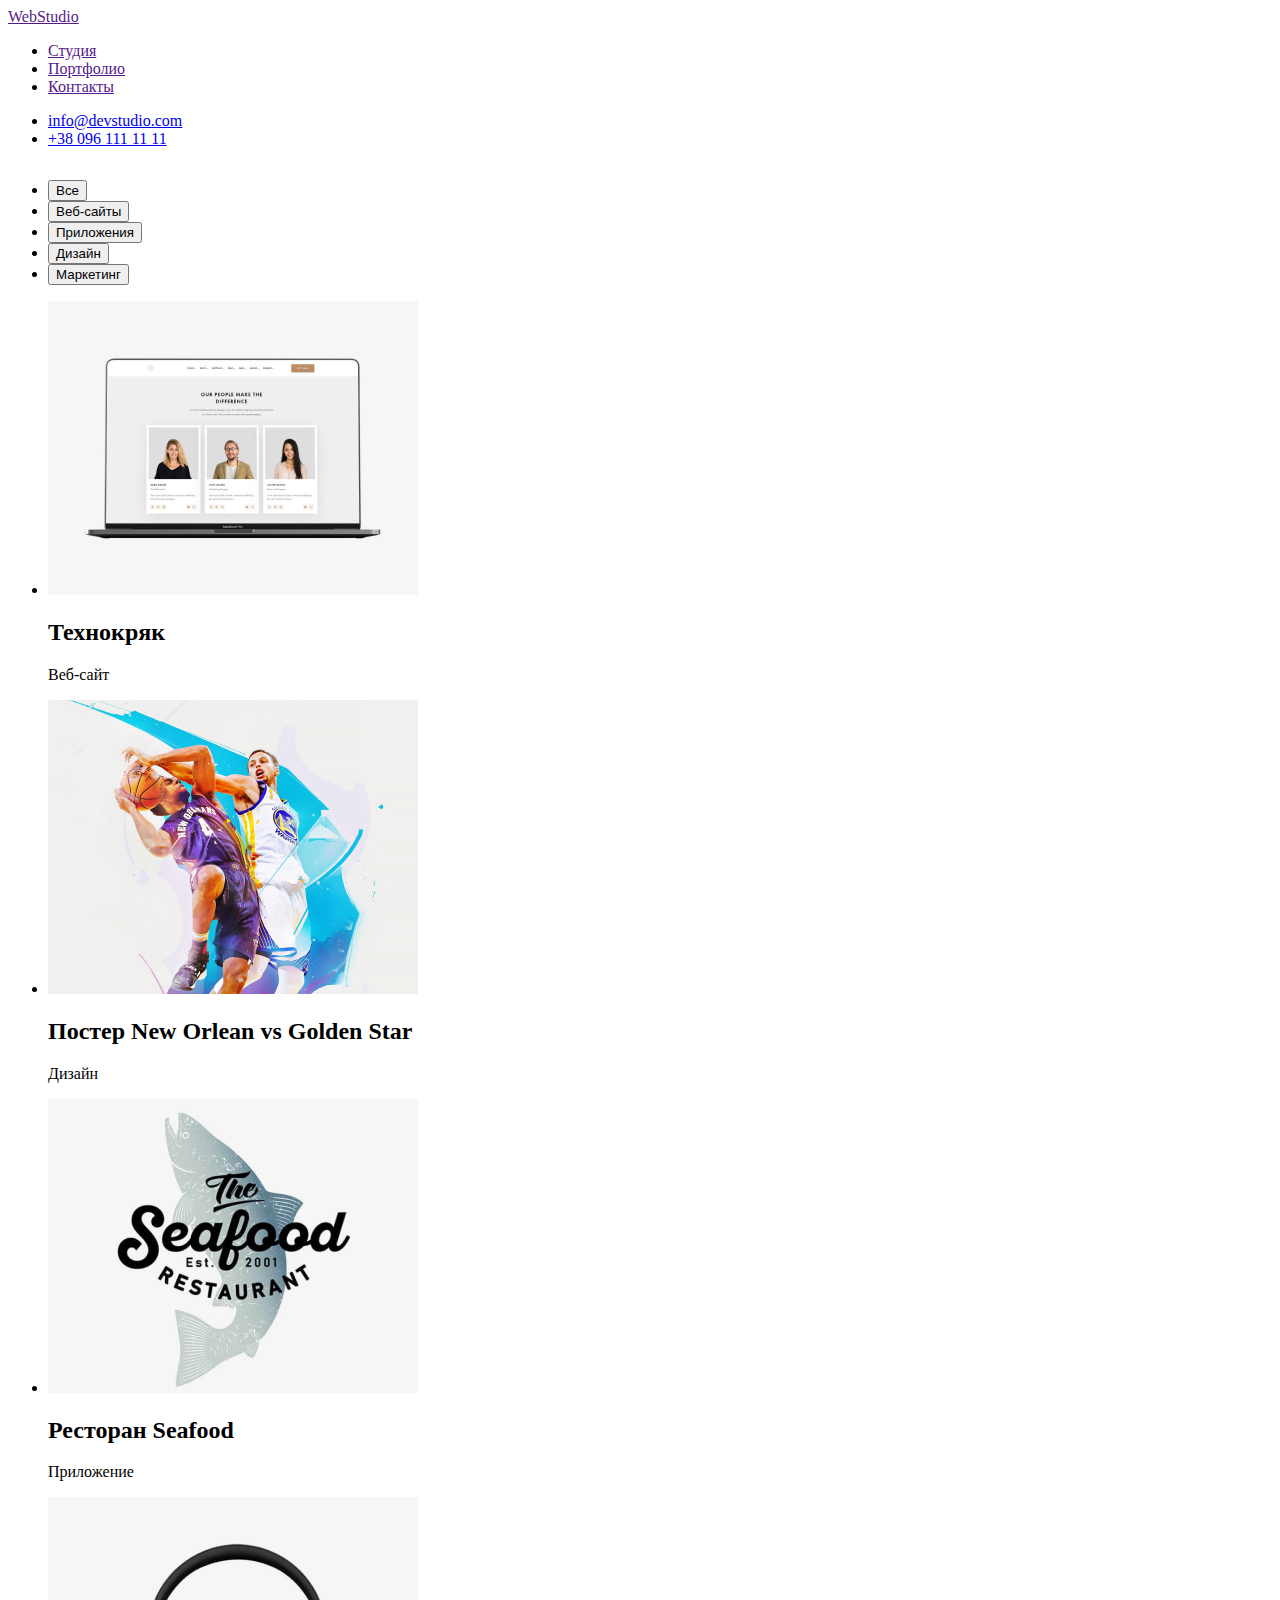
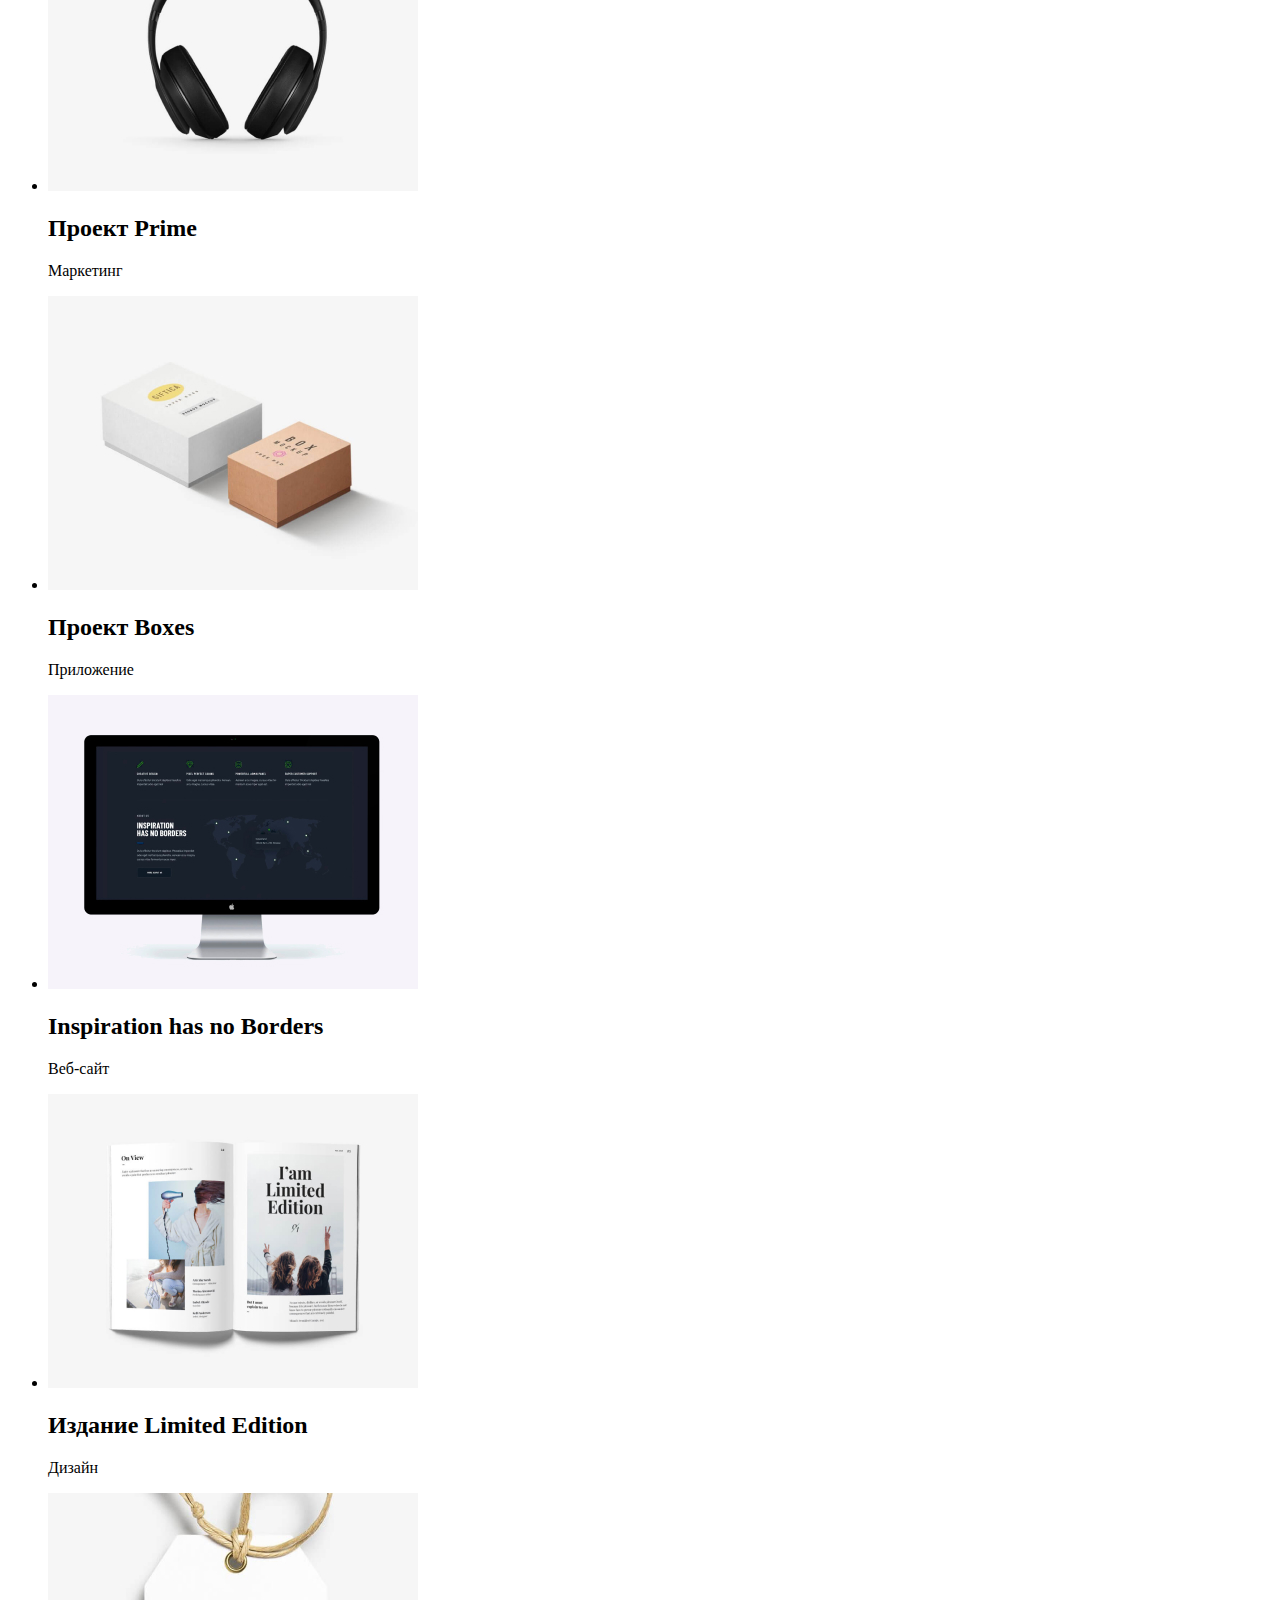
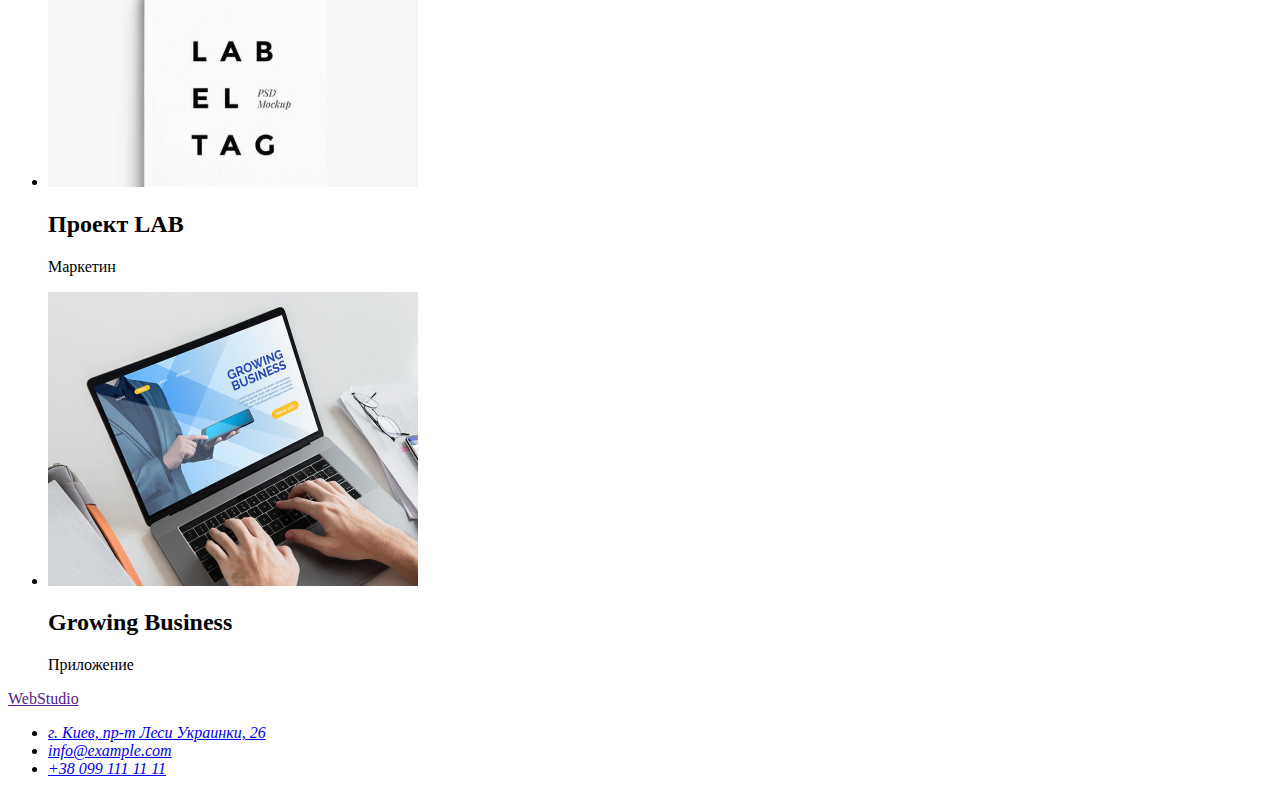
==== portfolio.html @ 44adf312 "Added portfolio page" ====
<!DOCTYPE html>
<html lang="ru">

<head>
    <meta charset="UTF-8">
    <meta http-equiv="X-UA-Compatible" content="IE=edge">
    <meta name="viewport" content="width=device-width, initial-scale=1.0">
    <link rel="stylesheet" href="./css/styles.css" />
    <title>WebStudio</title>
</head>

<body>
    <header>
        <nav>
            <a href="">WebStudio</a>
            <ul>
                <li><a href="">Студия</a></li>
                <li><a href="">Портфолио</a></li>
                <li><a href="">Контакты</a></li>
            </ul>
        </nav>
        <ul>
            <li><a href="mailto:info@devstudio.com">info@devstudio.com</a></li>
            <li><a href="tel:+380961111111">+38 096 111 11 11</a></li>
        </ul>
    </header>
    <main>
        <section>
            <h1 class="hidden-title">Наши работы</h1>
            <ul>
                <li><button type="button">Все</button></li>
                <li><button type="button">Веб-сайты</button></li>
                <li><button type="button">Приложения</button></li>
                <li><button type="button">Дизайн</button></li>
                <li><button type="button">Маркетинг</button></li>
            </ul>
            <ul>
                <li><a href=""><img src="./images/ourworks1.jpg" alt="Фотографии трех специалистов на экране компьютера" width="370" height="294"></a>
                    <h2>Технокряк</h2>
                    <p>Веб-сайт</p>
                </li>
                <li><a href=""><img src="./images/ourworks2.jpg" alt="Два баскетболиста играют баскетбол" width="370" height="294"></a>
                    <h2>Постер <span lang="en">New Orlean vs Golden Star</span></h2>
                    <p>Дизайн</p>
                </li>
                <li><a href=""><img src="./images/ourworks3.jpg" alt="Лого ресторана с изображением рыбы" width="370" height="294"></a>
                    <h2>Ресторан <span lang="en">Seafood</span></h2>
                    <p>Приложение</p>
                </li>
                <li><a href=""><img src="./images/ourworks4.jpg" alt="Наушники" width="370" height="294"></a>
                    <h2>Проект <span lang="en">Prime</span></h2>
                    <p>Маркетинг</p>
                </li>
                <li><a href=""><img src="./images/ourworks5.jpg" alt="Две коробочки белая и деревянная" width="370" height="294"></a>
                    <h2>Проект <span lang="en">Boxes</span></h2>
                    <p>Приложение</p>
                </li>
                <li><a href=""><img src="./images/ourworks6.jpg" alt="Монитор компьютера" width="370" height="294"></a>
                    <h2><span lang="en">Inspiration has no Borders</span></h2>
                    <p>Веб-сайт</p>
                </li>
                <li><a href=""><img src="./images/ourworks7.jpg" alt="Развернутые страницы журнала" width="370" height="294"></a>
                    <h2>Издание <span lang="en">Limited Edition</span></h2>
                    <p>Дизайн</p>
                </li>
                <li><a href=""><img src="./images/ourworks8.jpg" alt="Белая бирка на веревке" width="370" height="294"></a>
                    <h2>Проект <span lang="en">LAB</span></h2>
                    <p>Маркетин</p>
                </li>
                <li><a href=""><img src="./images/ourworks9.jpg" alt="Человек печатает на клавиатуре ноутбука" width="370" height="294"></a>
                    <h2 lang="en">Growing Business</h2>
                    <p>Приложение</p>
                </li>
            </ul>
        </section>
    </main>
    <footer>
        <a href="">WebStudio</a>
        <address>
            <ul>
                <li><a href="https://goo.gl/maps/DQQK1C4CkQ81QJHm6" target="_blank" rel="noopener noreferrer">г. Киев,
                        пр-т Леси Украинки, 26</a></li>
                <li><a href="mailto:info@example.com">info@example.com</a></li>
                <li><a href="tel:+380991111111">+38 099 111 11 11</a></li>
            </ul>
        </address>
    </footer>
</body>

</html>
---- css/styles.css ----
.hidden-title {
  width: 1px;
  height: 1px;
  overflow: hidden;
  margin: 0;
  opacity: 0;
  margin-top: -1px;
}
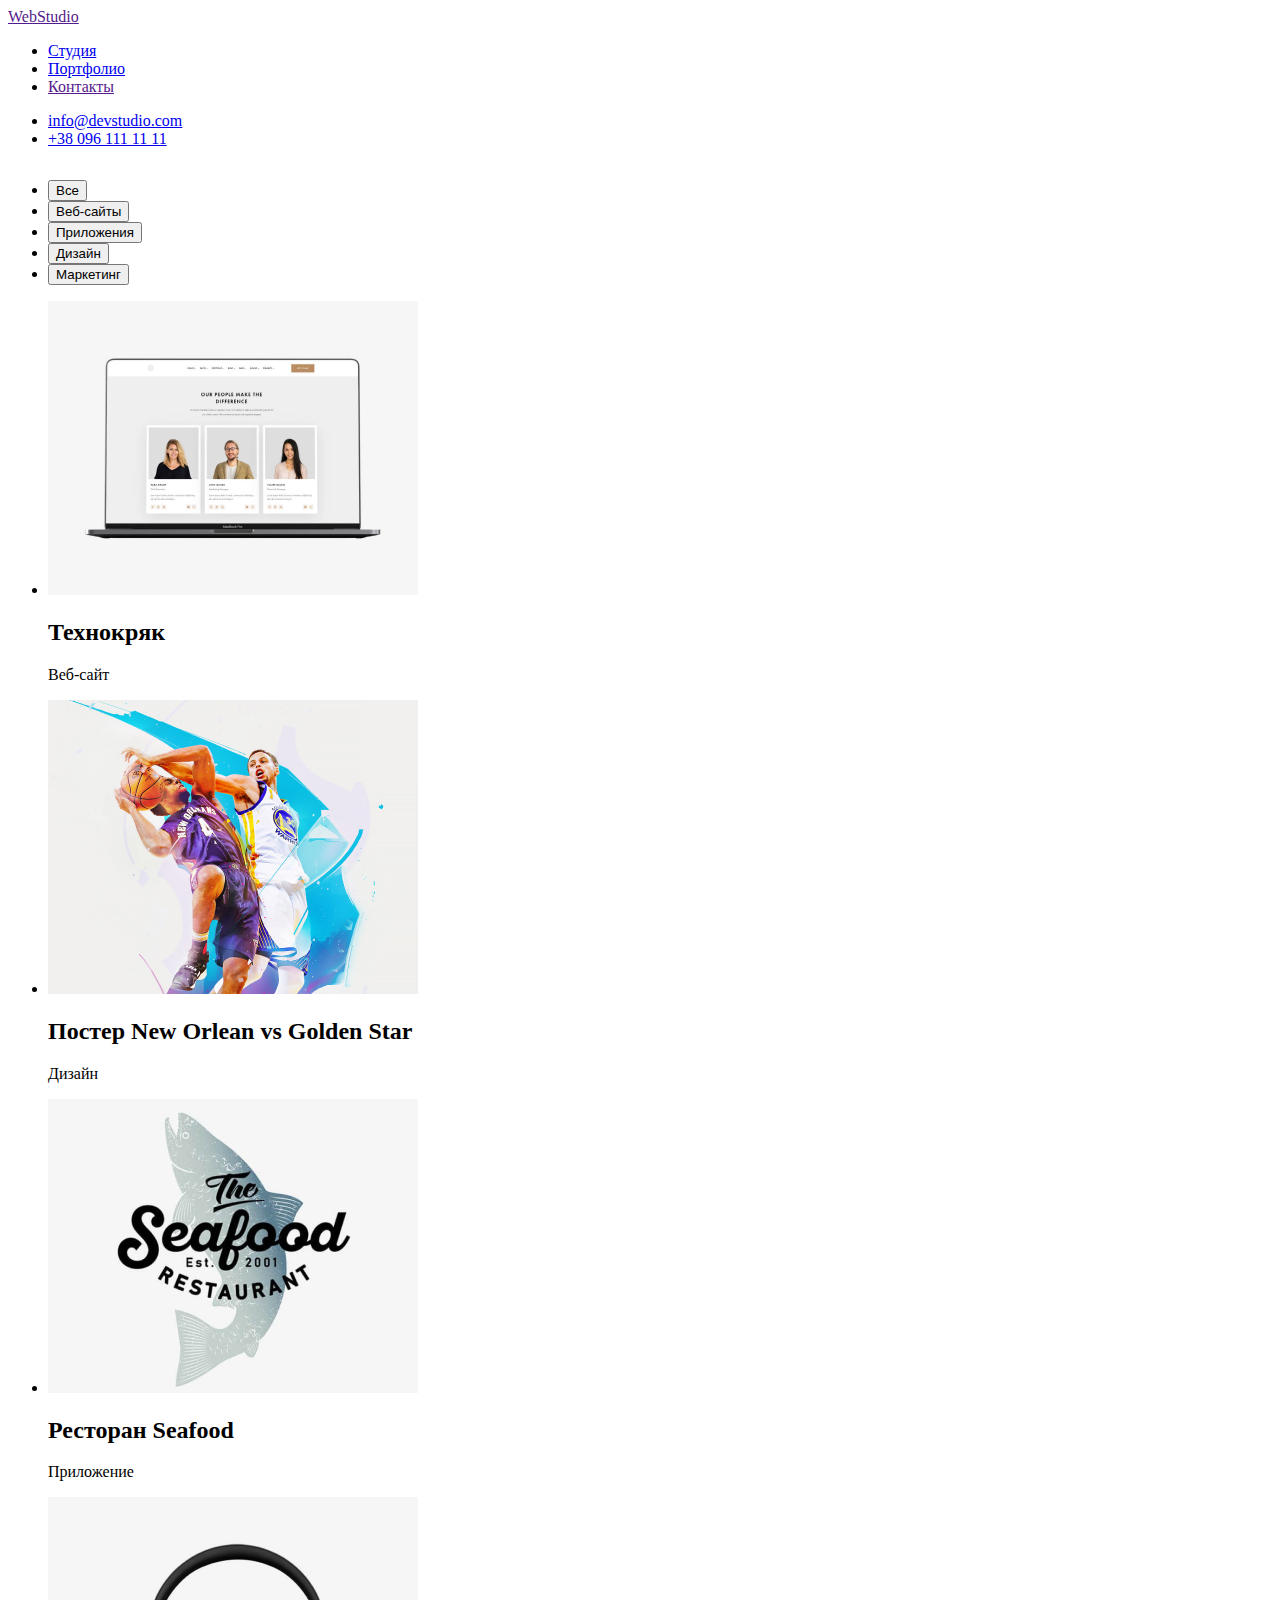
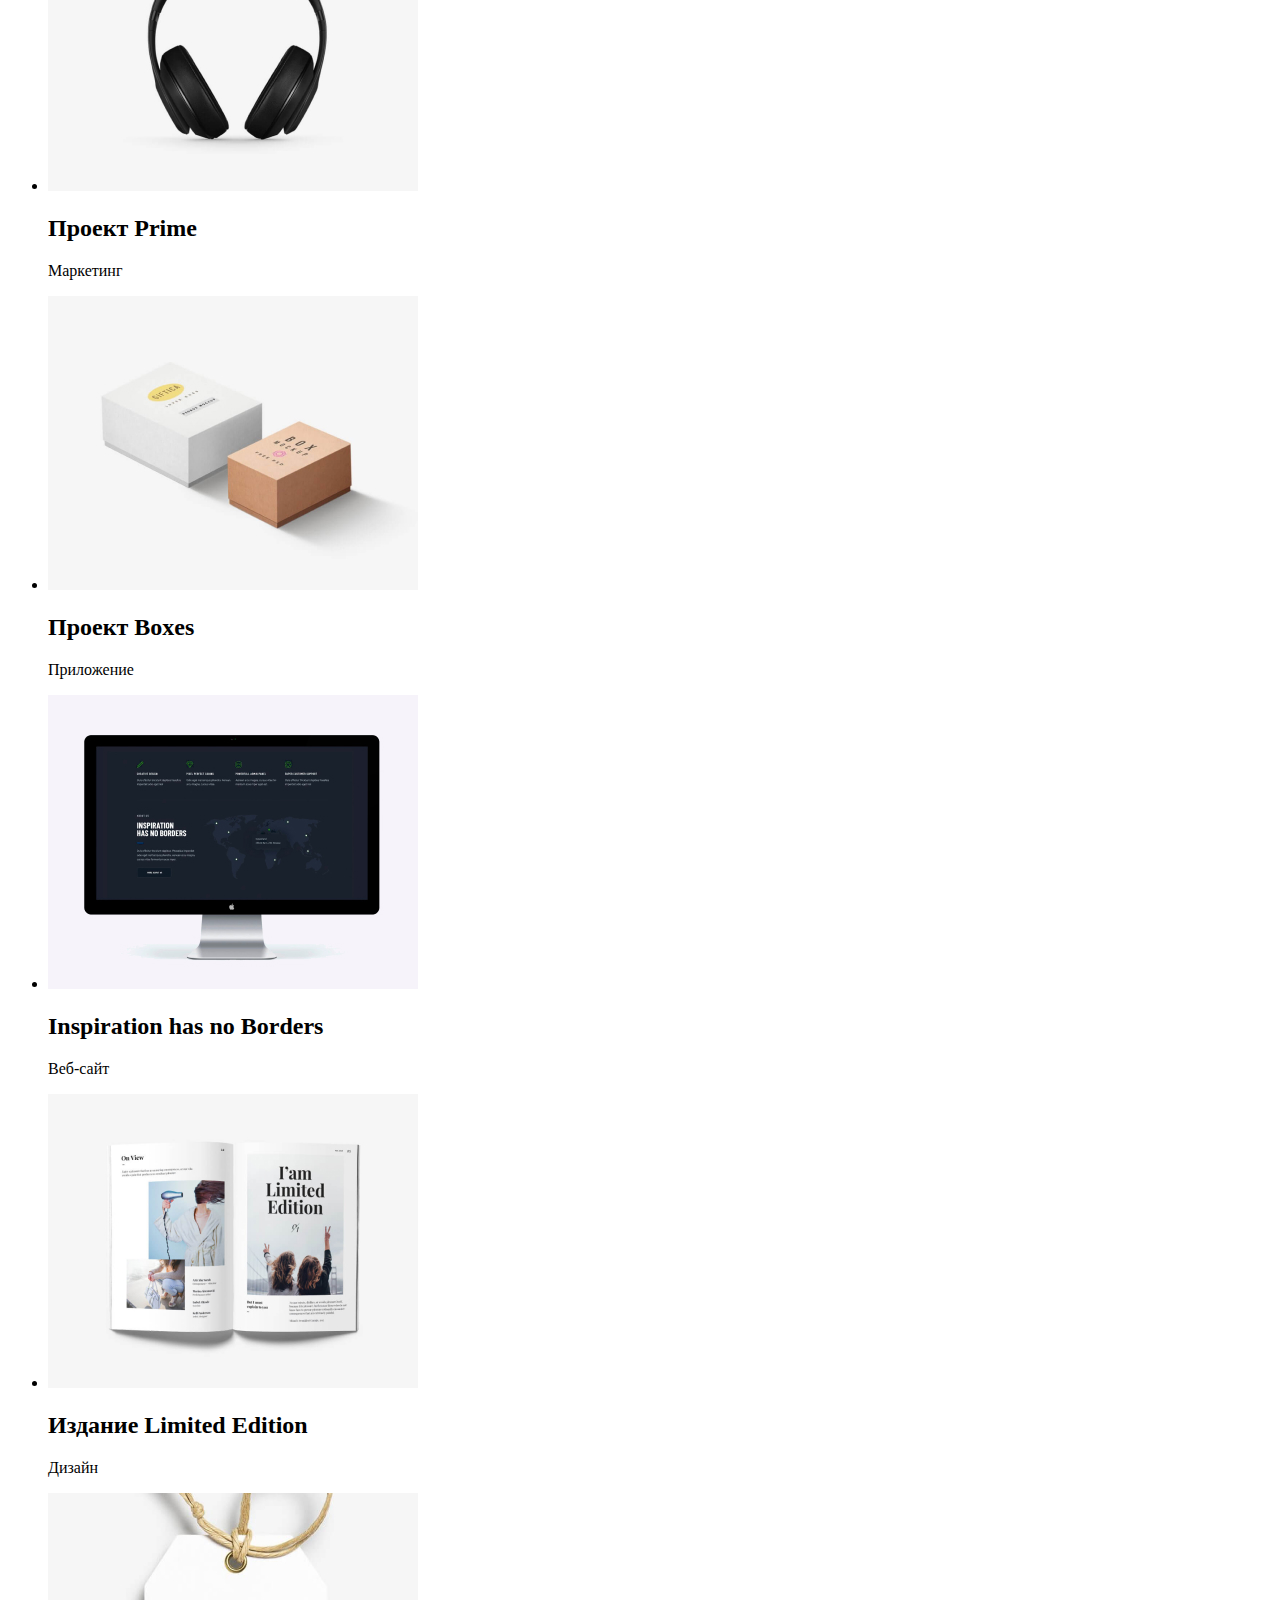
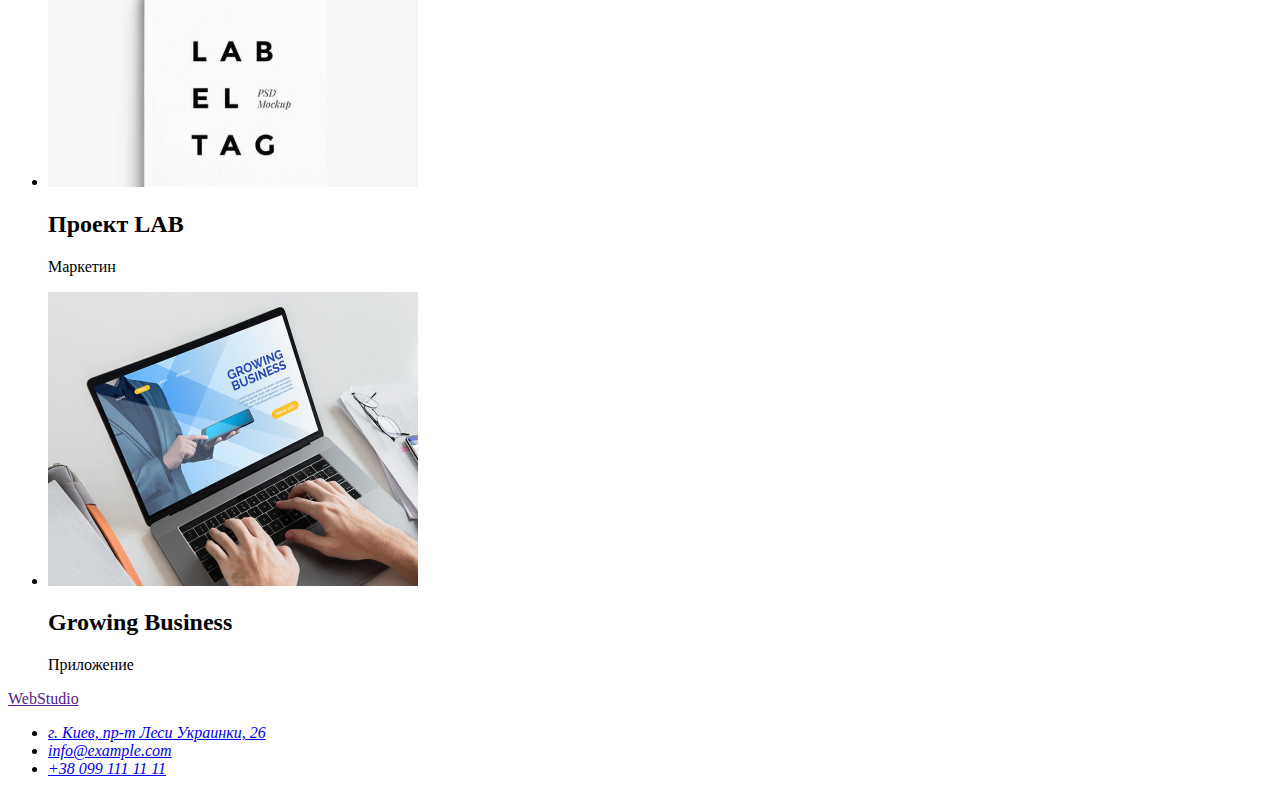
==== commit 79972a7b: "Added navigation between web pages + prettierrc.json" ====
--- a/portfolio.html
+++ b/portfolio.html
@@ -14,8 +14,8 @@
         <nav>
             <a href="">WebStudio</a>
             <ul>
-                <li><a href="">Студия</a></li>
-                <li><a href="">Портфолио</a></li>
+                <li><a href="./index.html">Студия</a></li>
+                <li><a href="./portfolio.html">Портфолио</a></li>
                 <li><a href="">Контакты</a></li>
             </ul>
         </nav>
@@ -35,19 +35,23 @@
                 <li><button type="button">Маркетинг</button></li>
             </ul>
             <ul>
-                <li><a href=""><img src="./images/ourworks1.jpg" alt="Фотографии трех специалистов на экране компьютера" width="370" height="294"></a>
+                <li>
+                    <img src="./images/ourworks1.jpg" alt="Фотографии трех специалистов на экране компьютера" width="370" height="294">
                     <h2>Технокряк</h2>
                     <p>Веб-сайт</p>
                 </li>
-                <li><a href=""><img src="./images/ourworks2.jpg" alt="Два баскетболиста играют баскетбол" width="370" height="294"></a>
+                <li>
+                    <img src="./images/ourworks2.jpg" alt="Два баскетболиста играют баскетбол" width="370" height="294">
                     <h2>Постер <span lang="en">New Orlean vs Golden Star</span></h2>
                     <p>Дизайн</p>
                 </li>
-                <li><a href=""><img src="./images/ourworks3.jpg" alt="Лого ресторана с изображением рыбы" width="370" height="294"></a>
+                <li>
+                    <img src="./images/ourworks3.jpg" alt="Лого ресторана с изображением рыбы" width="370" height="294">
                     <h2>Ресторан <span lang="en">Seafood</span></h2>
                     <p>Приложение</p>
                 </li>
-                <li><a href=""><img src="./images/ourworks4.jpg" alt="Наушники" width="370" height="294"></a>
+                <li>
+                    <img src="./images/ourworks4.jpg" alt="Наушники" width="370" height="294">
                     <h2>Проект <span lang="en">Prime</span></h2>
                     <p>Маркетинг</p>
                 </li>
@@ -55,19 +59,23 @@
                     <h2>Проект <span lang="en">Boxes</span></h2>
                     <p>Приложение</p>
                 </li>
-                <li><a href=""><img src="./images/ourworks6.jpg" alt="Монитор компьютера" width="370" height="294"></a>
+                <li>
+                    <img src="./images/ourworks6.jpg" alt="Монитор компьютера" width="370" height="294">
                     <h2><span lang="en">Inspiration has no Borders</span></h2>
                     <p>Веб-сайт</p>
                 </li>
-                <li><a href=""><img src="./images/ourworks7.jpg" alt="Развернутые страницы журнала" width="370" height="294"></a>
+                <li>
+                    <img src="./images/ourworks7.jpg" alt="Развернутые страницы журнала" width="370" height="294">
                     <h2>Издание <span lang="en">Limited Edition</span></h2>
                     <p>Дизайн</p>
                 </li>
-                <li><a href=""><img src="./images/ourworks8.jpg" alt="Белая бирка на веревке" width="370" height="294"></a>
+                <li>
+                    <img src="./images/ourworks8.jpg" alt="Белая бирка на веревке" width="370" height="294">
                     <h2>Проект <span lang="en">LAB</span></h2>
                     <p>Маркетин</p>
                 </li>
-                <li><a href=""><img src="./images/ourworks9.jpg" alt="Человек печатает на клавиатуре ноутбука" width="370" height="294"></a>
+                <li>
+                    <img src="./images/ourworks9.jpg" alt="Человек печатает на клавиатуре ноутбука" width="370" height="294">
                     <h2 lang="en">Growing Business</h2>
                     <p>Приложение</p>
                 </li>
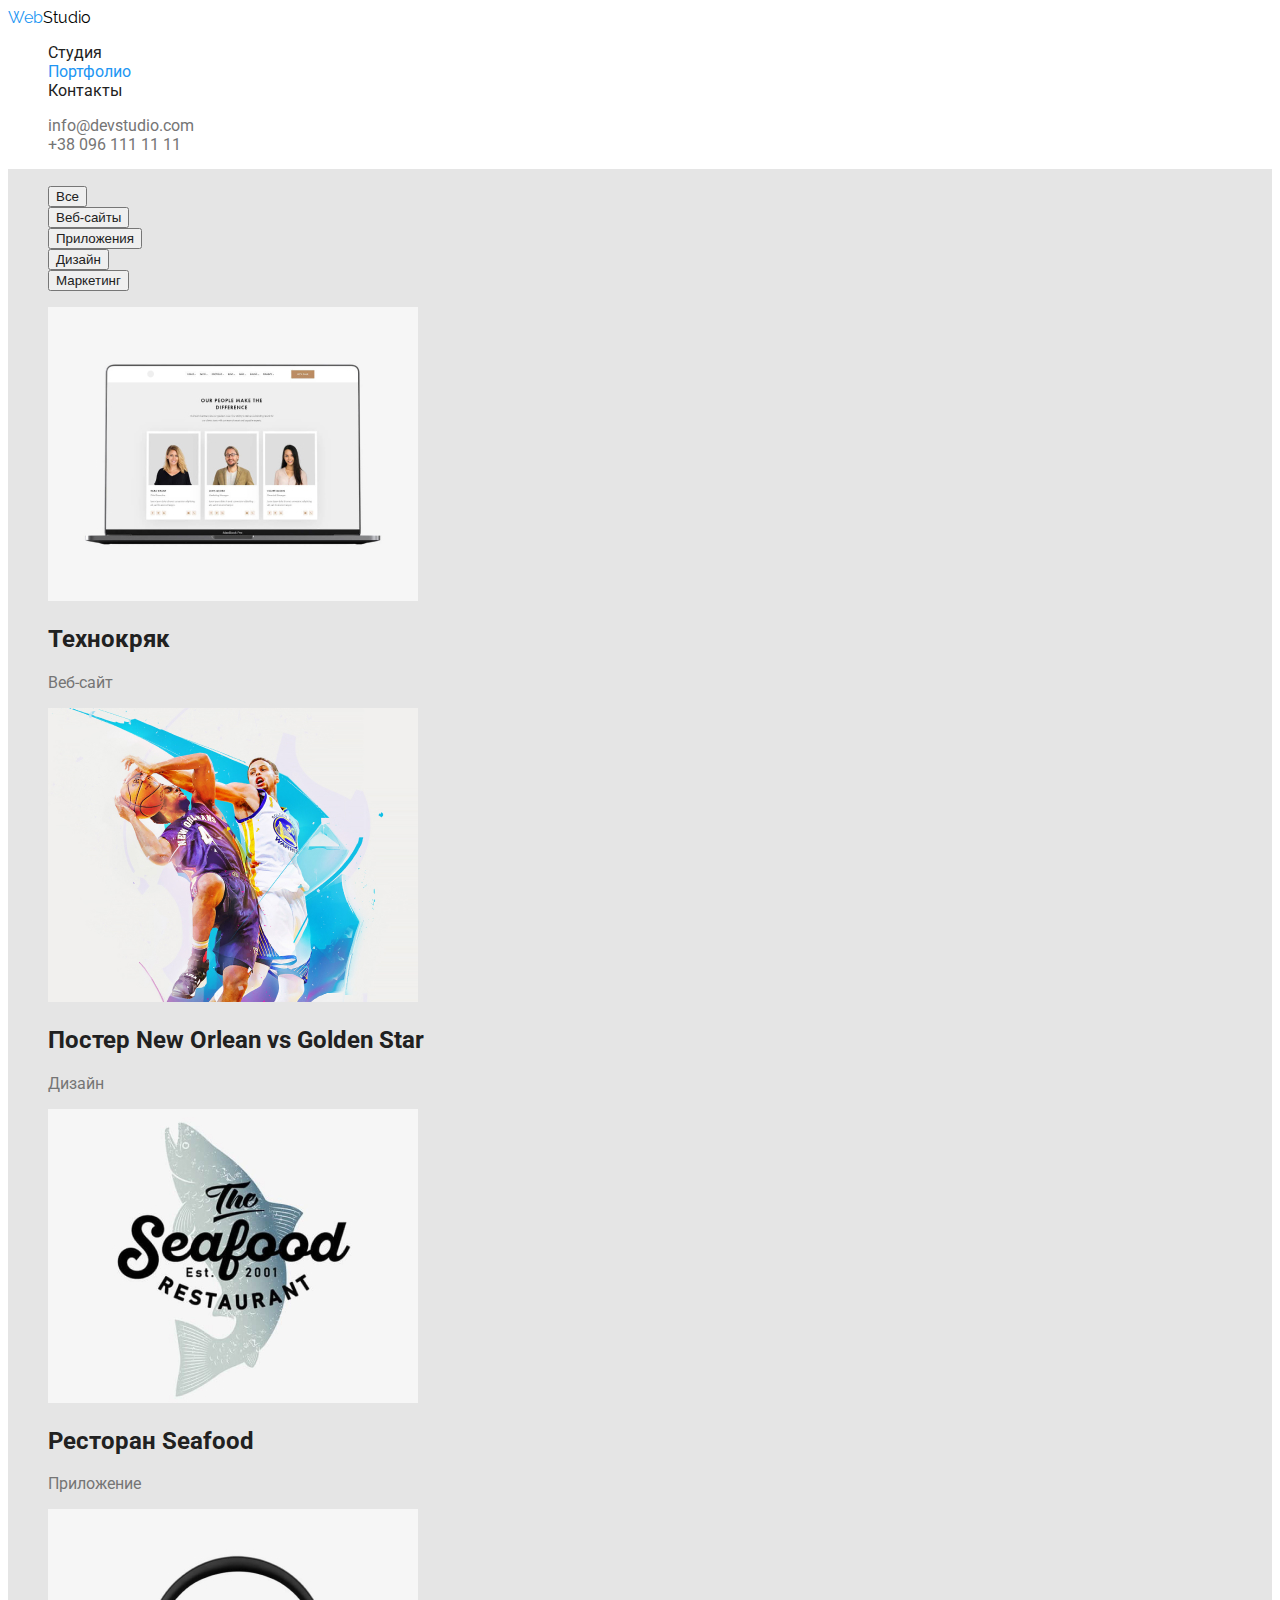
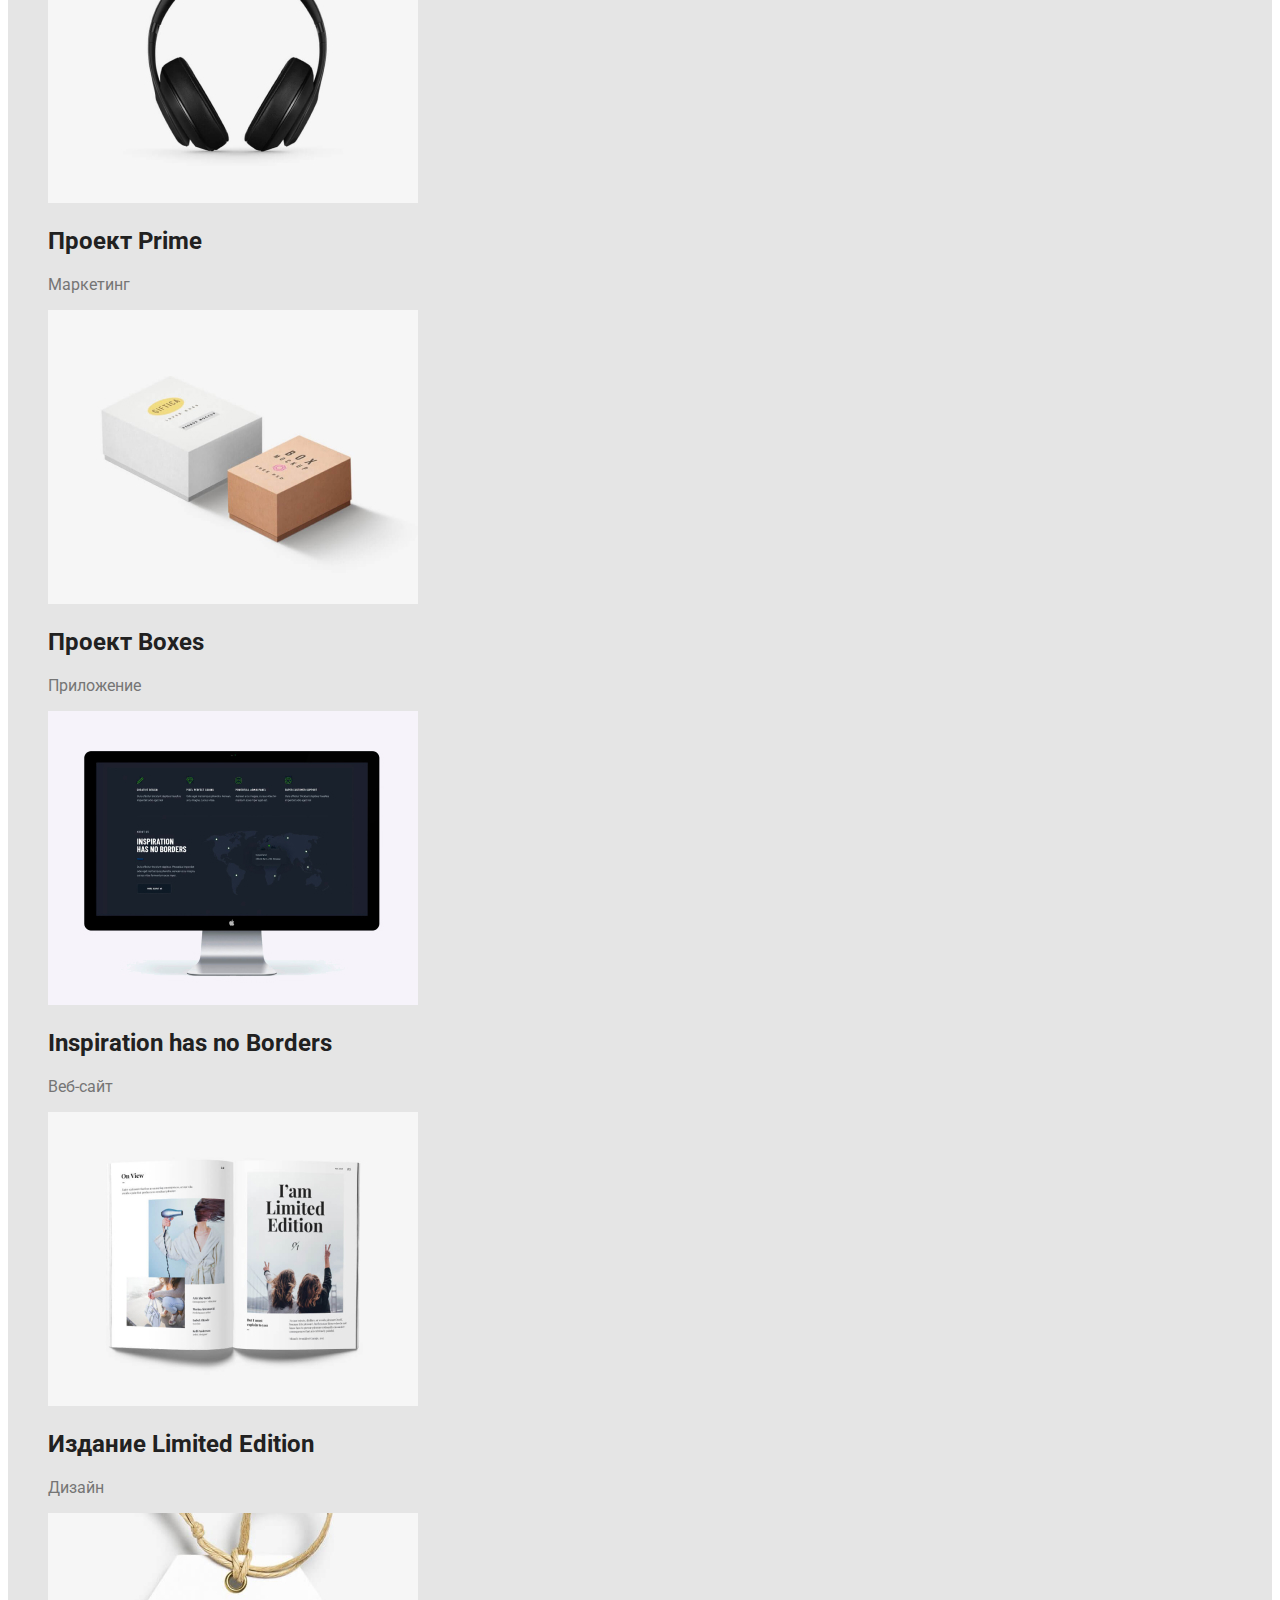
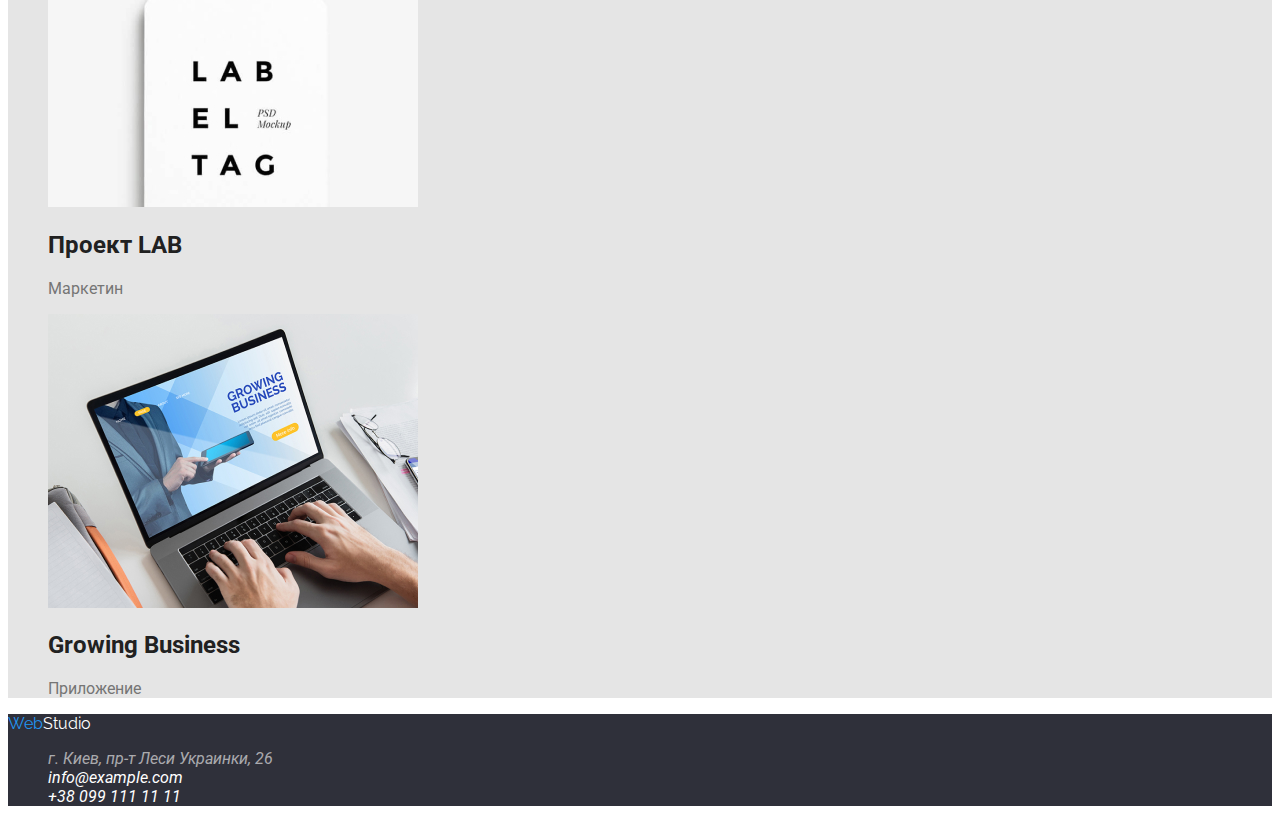
==== commit 8da918b4: "Added classes" ====
--- a/portfolio.html
+++ b/portfolio.html
@@ -7,92 +7,98 @@
     <meta name="viewport" content="width=device-width, initial-scale=1.0">
     <link rel="stylesheet" href="./css/styles.css" />
     <title>WebStudio</title>
+    <link rel="preconnect" href="https://fonts.googleapis.com">
+    <link rel="preconnect" href="https://fonts.gstatic.com" crossorigin>
+    <link href="https://fonts.googleapis.com/css2?family=Raleway:wght@700&family=Roboto:wght@400;500;700;900&display=swap"
+        rel="stylesheet">
+    
 </head>
 
 <body>
-    <header>
-        <nav>
-            <a href="">WebStudio</a>
+    <header class="header-page">
+        <nav class="site-nav">
+            <a href=""class="logo">Web<span class="header-logo">Studio</span></a>
             <ul>
-                <li><a href="./index.html">Студия</a></li>
-                <li><a href="./portfolio.html">Портфолио</a></li>
-                <li><a href="">Контакты</a></li>
+                <li><a href="./index.html" class="link">Студия</a></li>
+                <li><a href="./portfolio.html" class="link current">Портфолио</a></li>
+                <li><a href="" class="link">Контакты</a></li>
             </ul>
         </nav>
-        <ul>
-            <li><a href="mailto:info@devstudio.com">info@devstudio.com</a></li>
-            <li><a href="tel:+380961111111">+38 096 111 11 11</a></li>
+        <ul class="header-contacts">
+            <li><a href="mailto:info@devstudio.com" class="link">info@devstudio.com</a></li>
+            <li><a href="tel:+380961111111" class="link">+38 096 111 11 11</a></li>
         </ul>
     </header>
     <main>
-        <section>
+        <section class="our-works">
             <h1 class="hidden-title">Наши работы</h1>
             <ul>
-                <li><button type="button">Все</button></li>
-                <li><button type="button">Веб-сайты</button></li>
-                <li><button type="button">Приложения</button></li>
-                <li><button type="button">Дизайн</button></li>
-                <li><button type="button">Маркетинг</button></li>
+                <li><button type="button" class="works-button">Все</button></li>
+                <li><button type="button" class="works-button">Веб-сайты</button></li>
+                <li><button type="button" class="works-button">Приложения</button></li>
+                <li><button type="button" class="works-button">Дизайн</button></li>
+                <li><button type="button" class="works-button">Маркетинг</button></li>
             </ul>
-            <ul>
+            <ul class="works-list">
                 <li>
+
                     <img src="./images/ourworks1.jpg" alt="Фотографии трех специалистов на экране компьютера" width="370" height="294">
-                    <h2>Технокряк</h2>
-                    <p>Веб-сайт</p>
+                    <h2 class="works-title">Технокряк</h2>
+                    <p class="works-description">Веб-сайт</p>
                 </li>
                 <li>
                     <img src="./images/ourworks2.jpg" alt="Два баскетболиста играют баскетбол" width="370" height="294">
-                    <h2>Постер <span lang="en">New Orlean vs Golden Star</span></h2>
-                    <p>Дизайн</p>
+                    <h2 class="works-title">Постер <span lang="en">New Orlean vs Golden Star</span></h2>
+                    <p class="works-description">Дизайн</p>
                 </li>
                 <li>
                     <img src="./images/ourworks3.jpg" alt="Лого ресторана с изображением рыбы" width="370" height="294">
-                    <h2>Ресторан <span lang="en">Seafood</span></h2>
-                    <p>Приложение</p>
+                    <h2 class="works-title">Ресторан <span lang="en">Seafood</span></h2>
+                    <p class="works-description">Приложение</p>
                 </li>
                 <li>
                     <img src="./images/ourworks4.jpg" alt="Наушники" width="370" height="294">
-                    <h2>Проект <span lang="en">Prime</span></h2>
-                    <p>Маркетинг</p>
+                    <h2 class="works-title">Проект <span lang="en">Prime</span></h2>
+                    <p class="works-description">Маркетинг</p>
                 </li>
                 <li><a href=""><img src="./images/ourworks5.jpg" alt="Две коробочки белая и деревянная" width="370" height="294"></a>
-                    <h2>Проект <span lang="en">Boxes</span></h2>
-                    <p>Приложение</p>
+                    <h2 class="works-title">Проект <span lang="en">Boxes</span></h2>
+                    <p class="works-description">Приложение</p>
                 </li>
                 <li>
                     <img src="./images/ourworks6.jpg" alt="Монитор компьютера" width="370" height="294">
-                    <h2><span lang="en">Inspiration has no Borders</span></h2>
-                    <p>Веб-сайт</p>
+                    <h2 class="works-title"><span lang="en">Inspiration has no Borders</span></h2>
+                    <p class="works-description">Веб-сайт</p>
                 </li>
                 <li>
                     <img src="./images/ourworks7.jpg" alt="Развернутые страницы журнала" width="370" height="294">
-                    <h2>Издание <span lang="en">Limited Edition</span></h2>
-                    <p>Дизайн</p>
+                    <h2 class="works-title">Издание <span lang="en">Limited Edition</span></h2>
+                    <p class="works-description">Дизайн</p>
                 </li>
                 <li>
                     <img src="./images/ourworks8.jpg" alt="Белая бирка на веревке" width="370" height="294">
-                    <h2>Проект <span lang="en">LAB</span></h2>
-                    <p>Маркетин</p>
+                    <h2 class="works-title">Проект <span lang="en">LAB</span></h2>
+                    <p class="works-description">Маркетин</p>
                 </li>
                 <li>
                     <img src="./images/ourworks9.jpg" alt="Человек печатает на клавиатуре ноутбука" width="370" height="294">
-                    <h2 lang="en">Growing Business</h2>
-                    <p>Приложение</p>
+                    <h2 lang="en" class="works-title">Growing Business</h2>
+                    <p class="works-description">Приложение</p>
                 </li>
             </ul>
         </section>
     </main>
-    <footer>
-        <a href="">WebStudio</a>
+    <footer class="footer">
+        <a href=""class="logo">Web<span class="footer-logo">Studio</span></a>
         <address>
-            <ul>
-                <li><a href="https://goo.gl/maps/DQQK1C4CkQ81QJHm6" target="_blank" rel="noopener noreferrer">г. Киев,
+            <ul class="footer-contacts">
+                <li><a href="https://goo.gl/maps/DQQK1C4CkQ81QJHm6" target="_blank" rel="noopener noreferrer" class="link address">г. Киев,
                         пр-т Леси Украинки, 26</a></li>
-                <li><a href="mailto:info@example.com">info@example.com</a></li>
-                <li><a href="tel:+380991111111">+38 099 111 11 11</a></li>
+                <li><a href="mailto:info@example.com" class="link">info@example.com</a></li>
+                <li><a href="tel:+380991111111" class="link">+38 099 111 11 11</a></li>
             </ul>
         </address>
     </footer>
 </body>
 
-</html>+</html>
--- a/css/styles.css
+++ b/css/styles.css
@@ -1,3 +1,10 @@
+:root {
+  --primaty-text-color: #757575;
+  --title-text-color: #212121;
+  --accent-color: #2196f3;
+  --primary-white-color: #ffffff;
+}
+
 .hidden-title {
   width: 1px;
   height: 1px;
@@ -6,3 +13,248 @@
   opacity: 0;
   margin-top: -1px;
 }
+body {
+  background-color: var(--primary-white-color);
+  color: var(--primaty-text-color);
+
+  font-family: Roboto, sans-serif;
+}
+
+ul {
+  list-style: none;
+}
+
+a {
+  text-decoration: none;
+}
+
+/* колір осоновного тексту #757575; */
+/* вторинний колір тексту #212121 ; */
+/* #FFFFFF; */
+/* акцент #2196F3; */
+/* вторинний колір фону #2F303A; */
+
+.header-page {
+  background-color: var(--primary-white-color);
+}
+.logo {
+  color: var(--accent-color);
+  font-family: Raleway, sans-serif;
+
+  Font style: 700;
+  Font size: 26px;
+  Line height: 1.19;
+  Vertical align: Top;
+  Letter spacing: 3%;
+}
+.header-logo {
+  color: #000000;
+}
+
+/* site-nav */
+.site-nav .link {
+  color: var(--title-text-color);
+
+  Font style: 500;
+  Font size: 14px;
+  Line height: 1.14;
+  Letter spacing: 2%;
+}
+
+.site-nav .link:hover,
+.site-nav .link:focus {
+  color: var(--accent-color);
+}
+
+.site-nav .link.current {
+  color: var(--accent-color);
+}
+
+/* Contacts */
+.header-contacts .link {
+  color: var(--primaty-text-color);
+
+  Font style: 500;
+  Font size: 14px;
+  Line height: 1.14;
+  Letter spacing: 2%;
+}
+
+.header-contacts .link:hover,
+.header-contacts .link:focus {
+  color: var(--accent-color);
+}
+
+/* Hero */
+
+.hero {
+  background-color: #2f303a;
+  color: var(--primary-white-color);
+}
+
+.hero-title {
+  color: var(--primary-white-color);
+
+  Font style: Black;
+  Font size: 44px;
+  Line height: 1.36;
+  Align: Center;
+  Letter spacing: 6%;
+}
+
+.hero-button {
+  background-color: var(--accent-color);
+  color: var(--primary-white-color);
+
+  Font family: inherit;
+  Font style: 700;
+  Font size: 16px;
+  Line height: 1.87;
+  Align: Center;
+  Letter spacing: 6%;
+}
+
+/* Features */
+
+.features {
+  background-color: #E5E5E5;
+}
+
+.features-title {
+  color: var(--title-text-color);
+
+  Font style: 700;
+  Font size: 14px;
+  Line height: 1.14;
+  Letter spacing: 3%;
+}
+
+.features-description {
+
+  Font style: 400;
+  Font size: 14px;
+  Line height: 1.71;
+  Letter spacing: 3%;
+}
+
+/* what we do */
+.what-we-do {
+  background-color: #E5E5E5;
+}
+.what-we-do-title {
+  color: var(--title-text-color);
+
+  Font style: 700;
+  Font size: 36px;
+  Line height: 1.16;
+  Align: Center;
+  Letter spacing: 3%;
+}
+
+/* team */
+
+.team {
+  background-color: #f5f4fa;
+}
+
+.team-title {
+  color: var(--title-text-color);
+  
+  Font style: 700;
+  Font size: 36px;
+  Line height: 1.16;
+  Align: Center;
+  Letter spacing: 3%;
+}
+ .item-title {
+  color: var(--title-text-color);
+
+  Font style: 500;
+  Font size: 16px;
+  Line height: 1.18;
+  Align: Center;
+  Letter spacing: 3%;
+}
+
+.item-position {
+
+  Font style: 400;
+  Font size: 16px;
+  Line height: 1.18;
+  Align: Center;
+  Letter spacing: 3%;
+}
+
+/* footer */
+
+.footer {
+  background-color: #2f303a;
+}
+
+.footer-logo {
+  color: var(--primary-white-color);
+}
+
+.footer-contacts .link {
+  color: var(--primary-white-color);
+
+  Font style: 400;
+  Font size: 14px;
+  Line height: 1.71;
+  Letter spacing: 3%;
+}
+
+.footer-contacts .address {
+  color: rgba(255, 255, 255, 0.6);
+
+  Font style: 400;
+  Font size: 14px;
+  Line height: 1.71;
+  Letter spacing: 3%;
+}
+
+.footer-contacts .link:hover,
+.footer-contacts .link:focus,
+.footer-contacts .address:hover,
+.footer-contacts .address:focus {
+  color: var(--accent-color);
+}
+
+/* works */
+
+.our-works {
+  background-color: #E5E5E5;
+}
+.works-button {
+  color: var(--title-text-color);
+
+  Font family: inherit;
+  Font style: 500;
+  Font size: 16px;
+  Line height: 1.62;
+  Align: Center;
+  Letter spacing: 3%;
+}
+
+.works-button:hover,
+.works-button:focus {
+  color: var(--primary-white-color);
+  background-color: var(--accent-color);
+}
+
+.works-title {
+  color: var(--title-text-color);
+
+  Font style: 700;
+  Font size: 18px;
+  Line height: 2.0;
+  Letter spacing: 6%;
+}
+
+.works-description {
+
+  Font style: 400;
+  Font size: 16px;
+  Line height: 1.87;
+  Letter spacing: 3%;
+}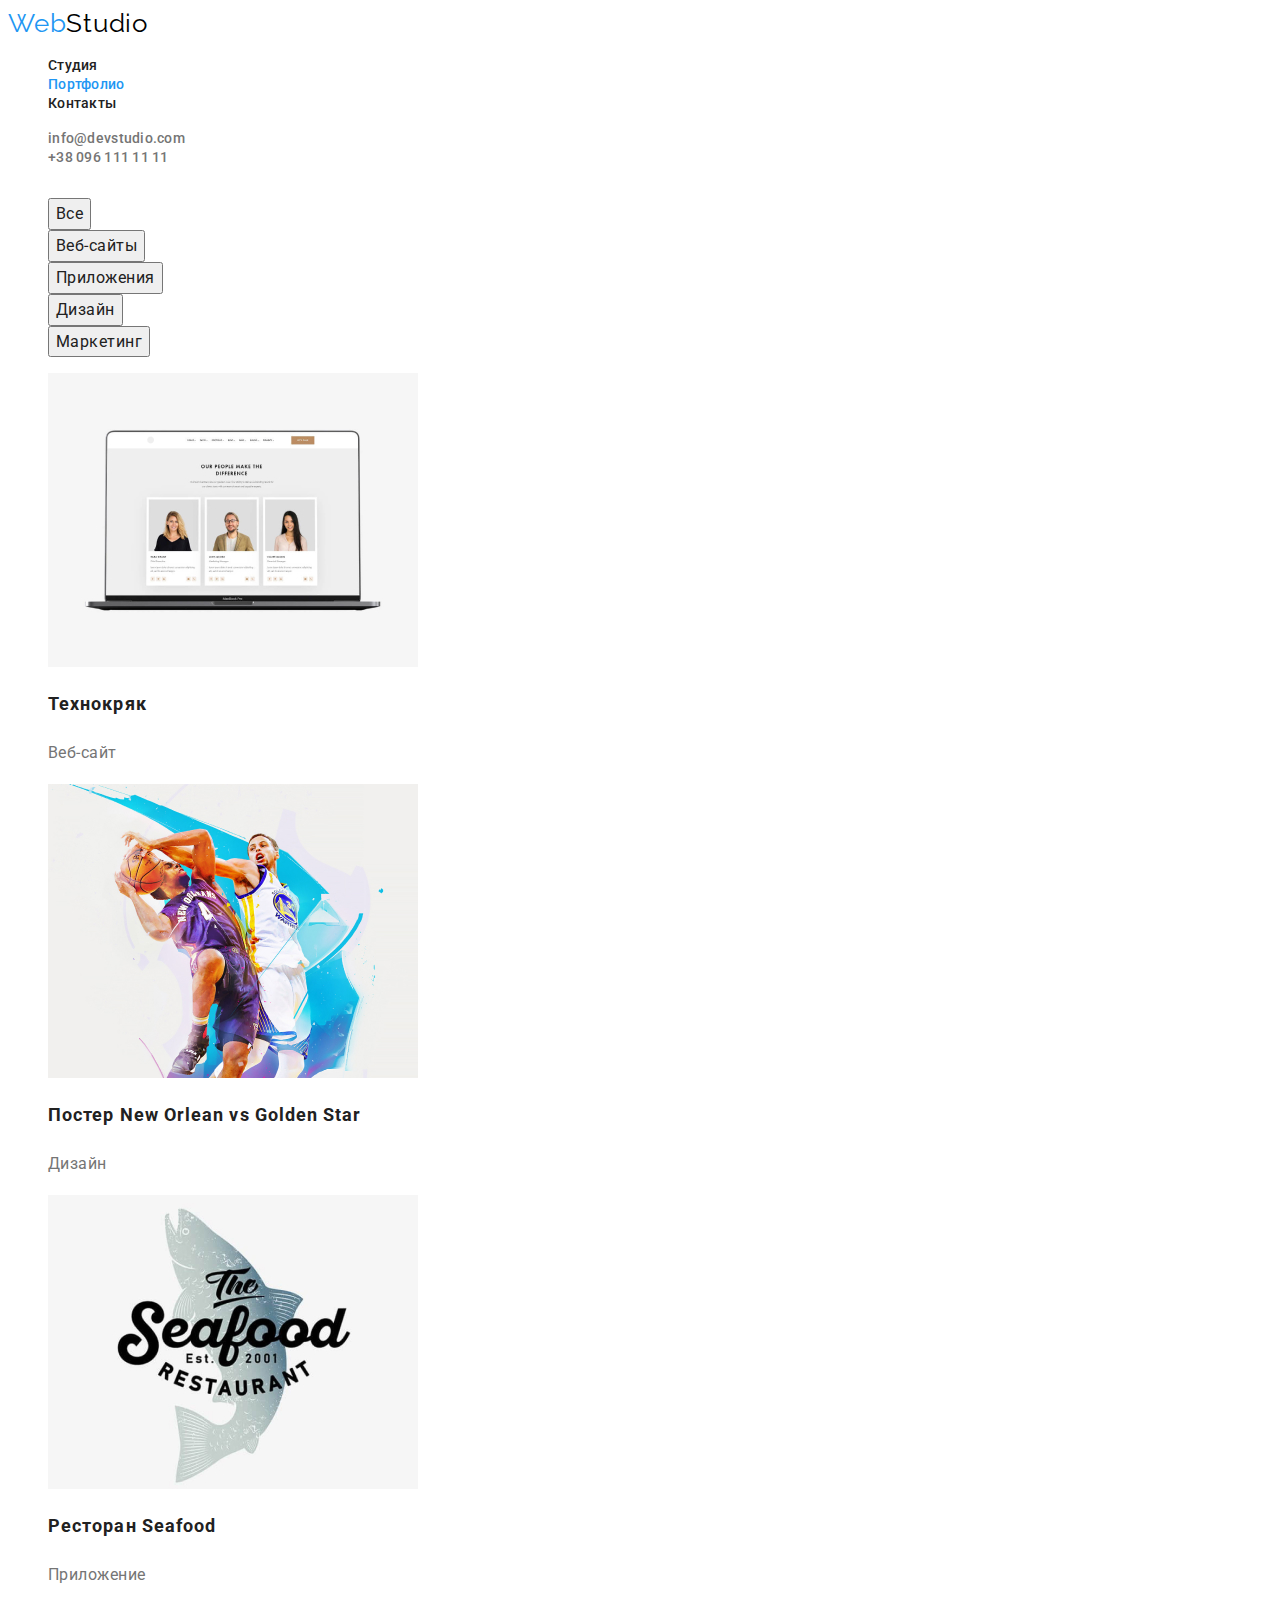
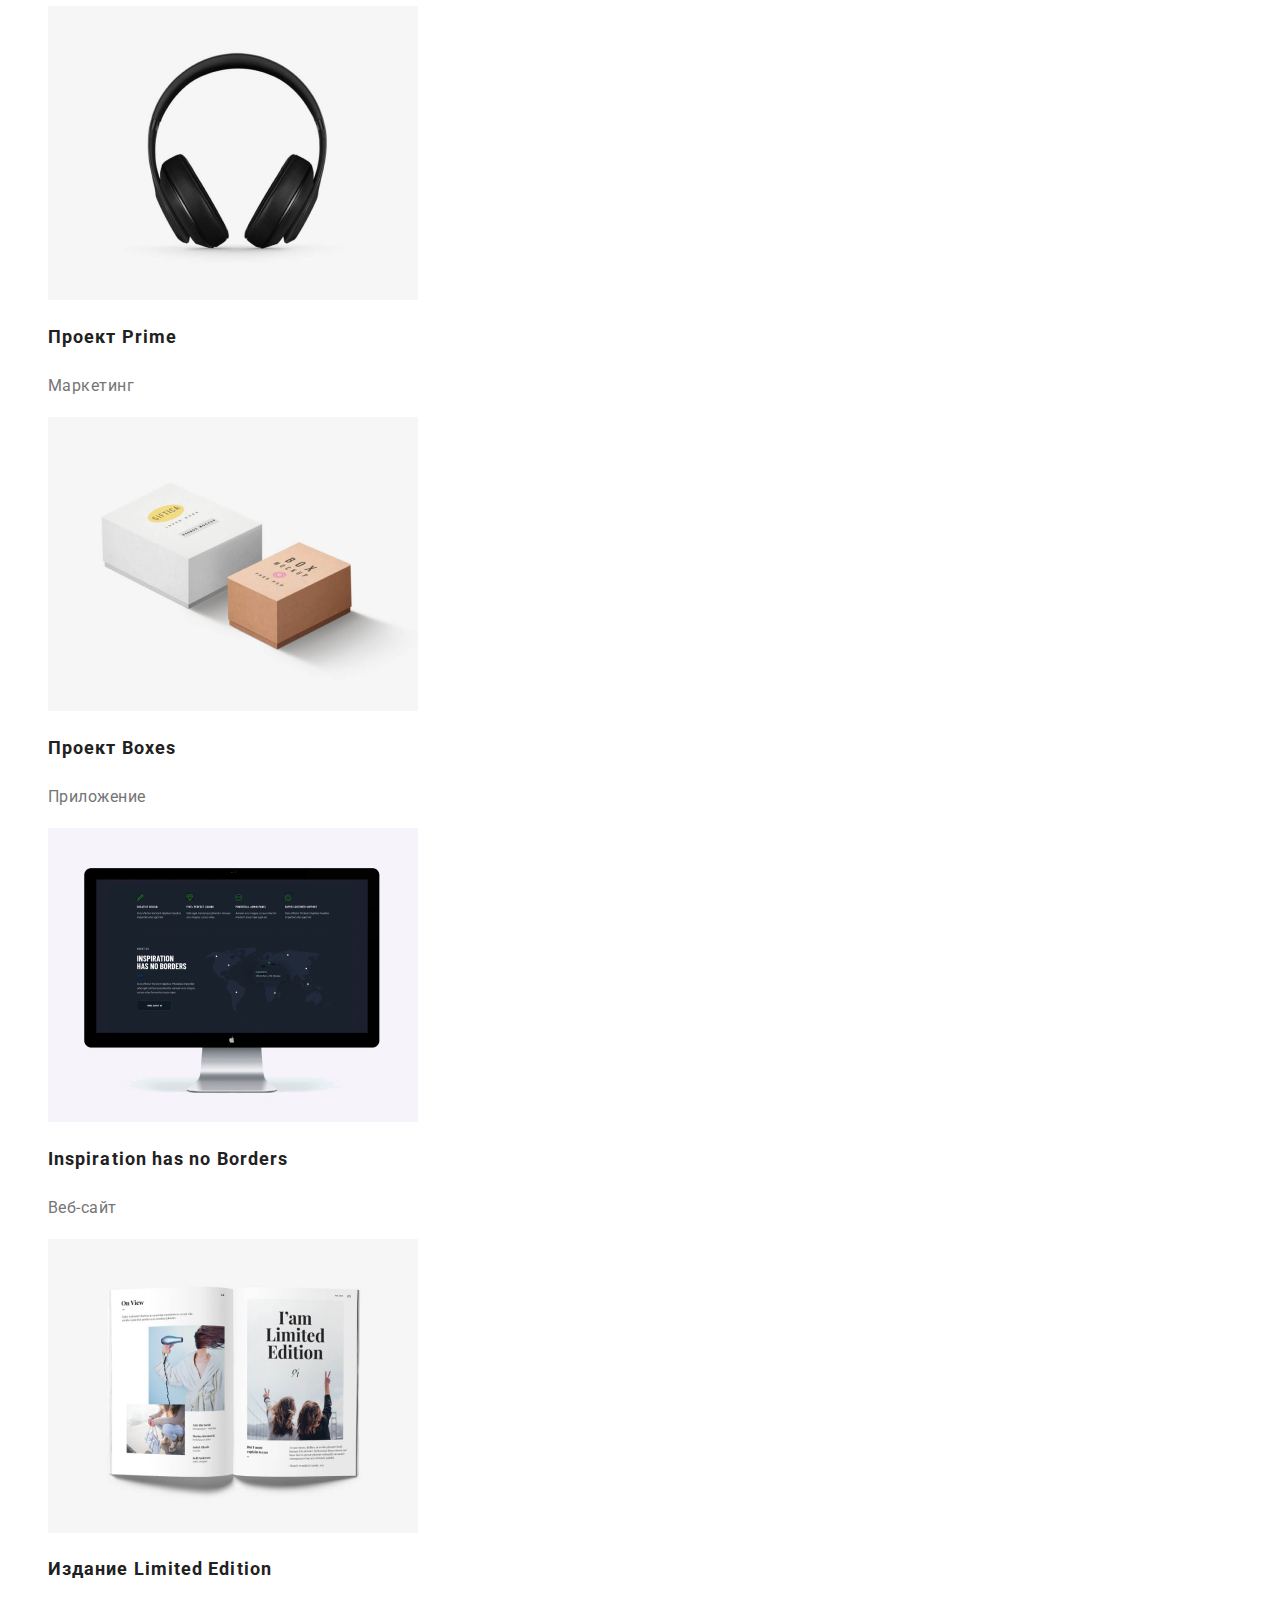
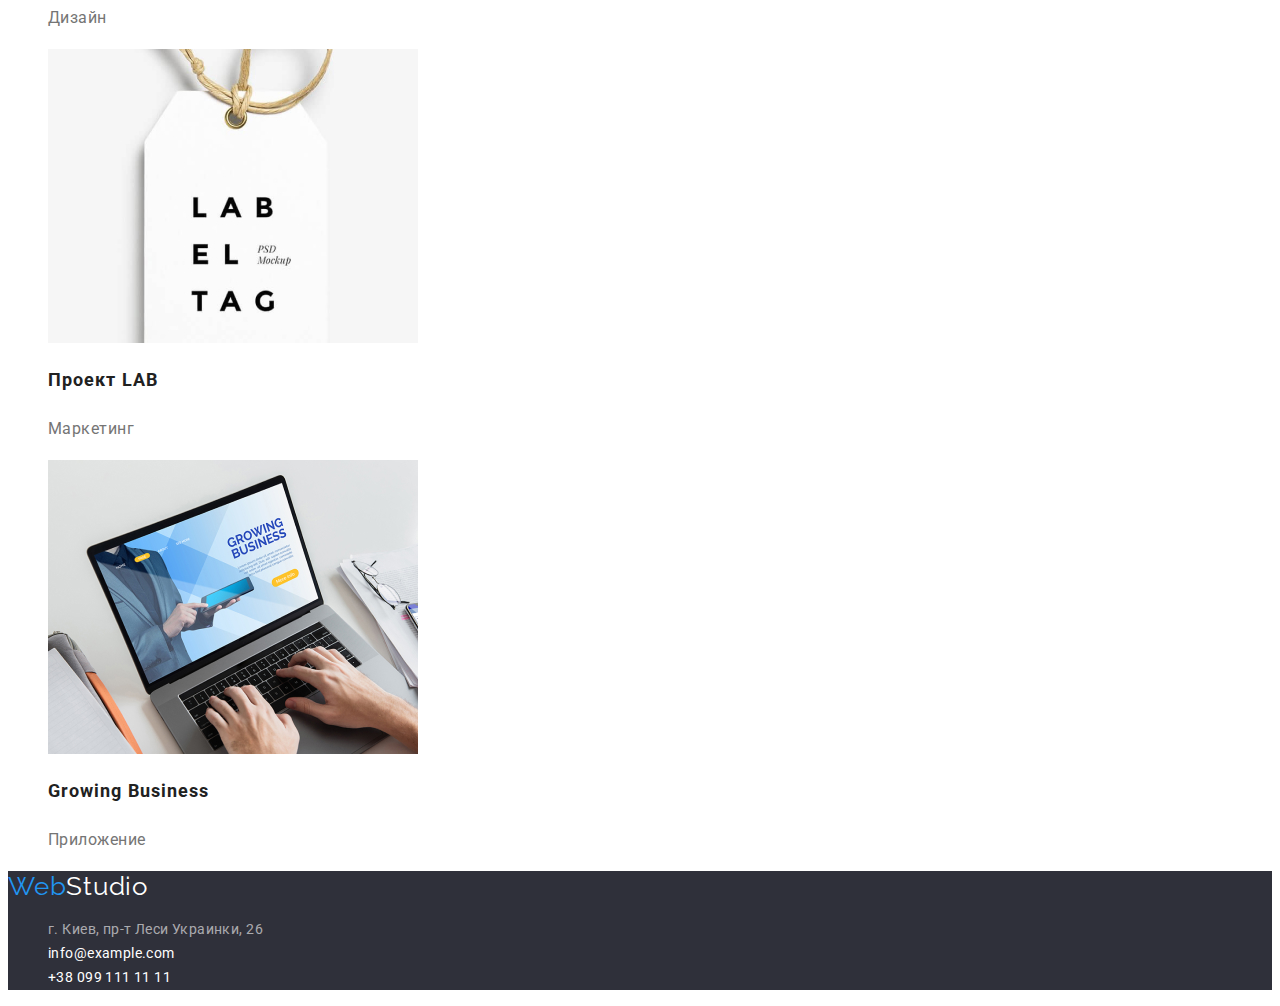
==== commit 925eeefc: "Corrected style names" ====
--- a/portfolio.html
+++ b/portfolio.html
@@ -17,7 +17,7 @@
 <body>
     <header class="header-page">
         <nav class="site-nav">
-            <a href=""class="logo">Web<span class="header-logo">Studio</span></a>
+            <a href="" class="logo">Web<span class="header-logo">Studio</span></a>
             <ul>
                 <li><a href="./index.html" class="link">Студия</a></li>
                 <li><a href="./portfolio.html" class="link current">Портфолио</a></li>
@@ -78,7 +78,7 @@
                 <li>
                     <img src="./images/ourworks8.jpg" alt="Белая бирка на веревке" width="370" height="294">
                     <h2 class="works-title">Проект <span lang="en">LAB</span></h2>
-                    <p class="works-description">Маркетин</p>
+                    <p class="works-description">Маркетинг</p>
                 </li>
                 <li>
                     <img src="./images/ourworks9.jpg" alt="Человек печатает на клавиатуре ноутбука" width="370" height="294">
@@ -89,7 +89,7 @@
         </section>
     </main>
     <footer class="footer">
-        <a href=""class="logo">Web<span class="footer-logo">Studio</span></a>
+        <a href="" class="logo">Web<span class="footer-logo">Studio</span></a>
         <address>
             <ul class="footer-contacts">
                 <li><a href="https://goo.gl/maps/DQQK1C4CkQ81QJHm6" target="_blank" rel="noopener noreferrer" class="link address">г. Киев,
--- a/css/styles.css
+++ b/css/styles.css
@@ -41,11 +41,11 @@
   color: var(--accent-color);
   font-family: Raleway, sans-serif;
 
-  Font style: 700;
-  Font size: 26px;
-  Line height: 1.19;
-  Vertical align: Top;
-  Letter spacing: 3%;
+  font-style: normal;
+  font-size: 26px;
+  line-height: 1.19;
+  vertical-align: top;
+  letter-spacing: 0.03em;
 }
 .header-logo {
   color: #000000;
@@ -55,10 +55,11 @@
 .site-nav .link {
   color: var(--title-text-color);
 
-  Font style: 500;
-  Font size: 14px;
-  Line height: 1.14;
-  Letter spacing: 2%;
+  font-style: normal;
+  font-weight: 500;
+  font-size: 14px;
+  line-height: 1.14;
+  letter-spacing: 0.02em;
 }
 
 .site-nav .link:hover,
@@ -74,10 +75,11 @@
 .header-contacts .link {
   color: var(--primaty-text-color);
 
-  Font style: 500;
-  Font size: 14px;
-  Line height: 1.14;
-  Letter spacing: 2%;
+  font-style: normal;
+  font-weight: 500;
+  font-size: 14px;
+  line-height: 1.14;
+  letter-spacing: 0.02em;
 }
 
 .header-contacts .link:hover,
@@ -95,60 +97,63 @@
 .hero-title {
   color: var(--primary-white-color);
 
-  Font style: Black;
-  Font size: 44px;
-  Line height: 1.36;
-  Align: Center;
-  Letter spacing: 6%;
+  font-style: normal;
+  font-size: 44px;
+  line-height: 1.36;
+  text-align: center;
+  letter-spacing: 0.06em;
 }
 
 .hero-button {
   background-color: var(--accent-color);
   color: var(--primary-white-color);
 
-  Font family: inherit;
-  Font style: 700;
-  Font size: 16px;
-  Line height: 1.87;
-  Align: Center;
-  Letter spacing: 6%;
+  font-family: inherit;
+  font-style: normal;
+  font-weight: 700;
+  font-size: 16px;
+  line-height: 1.87;
+  text-align: center;
+  letter-spacing: 0.06em;
 }
 
 /* Features */
 
 .features {
-  background-color: #E5E5E5;
+  background-color: var(--primary-white-color);
 }
 
 .features-title {
   color: var(--title-text-color);
 
-  Font style: 700;
-  Font size: 14px;
-  Line height: 1.14;
-  Letter spacing: 3%;
+  font-style: normal;
+  font-weight: 700;
+  font-size: 14px;
+  line-height: 1.14;
+  letter-spacing: 0.03em;
 }
 
 .features-description {
-
-  Font style: 400;
-  Font size: 14px;
-  Line height: 1.71;
-  Letter spacing: 3%;
+  font-style: normal;
+  font-weight: 400;
+  font-size: 14px;
+  line-height: 1.71;
+  letter-spacing: 0.03em;
 }
 
 /* what we do */
 .what-we-do {
-  background-color: #E5E5E5;
+  background-color: var(--primary-white-color);
 }
 .what-we-do-title {
   color: var(--title-text-color);
 
-  Font style: 700;
-  Font size: 36px;
-  Line height: 1.16;
-  Align: Center;
-  Letter spacing: 3%;
+  font-style: normal;
+  font-weight: 700;
+  font-size: 36px;
+  line-height: 1.16;
+  text-align: center;
+  letter-spacing: 0.03em;
 }
 
 /* team */
@@ -159,30 +164,32 @@
 
 .team-title {
   color: var(--title-text-color);
-  
-  Font style: 700;
-  Font size: 36px;
-  Line height: 1.16;
-  Align: Center;
-  Letter spacing: 3%;
-}
- .item-title {
-  color: var(--title-text-color);
-
-  Font style: 500;
-  Font size: 16px;
-  Line height: 1.18;
-  Align: Center;
-  Letter spacing: 3%;
+
+  font-style: normal;
+  font-weight: 700;
+  font-size: 36px;
+  line-height: 1.16;
+  text-align: center;
+  letter-spacing: 0.03em;
+}
+.item-title {
+  color: var(--title-text-color);
+
+  font-style: normal;
+  font-weight: 500;
+  font-size: 16px;
+  line-height: 1.18;
+  text-align: center;
+  letter-spacing: 0.03em;
 }
 
 .item-position {
-
-  Font style: 400;
-  Font size: 16px;
-  Line height: 1.18;
-  Align: Center;
-  Letter spacing: 3%;
+  font-style: normal;
+  font-weight: 400;
+  font-size: 16px;
+  line-height: 1.18;
+  text-align: center;
+  letter-spacing: 0.03em;
 }
 
 /* footer */
@@ -198,19 +205,21 @@
 .footer-contacts .link {
   color: var(--primary-white-color);
 
-  Font style: 400;
-  Font size: 14px;
-  Line height: 1.71;
-  Letter spacing: 3%;
+  font-style: normal;
+  font-weight: 400;
+  font-size: 14px;
+  line-height: 1.71;
+  letter-spacing: 0.03em;
 }
 
 .footer-contacts .address {
   color: rgba(255, 255, 255, 0.6);
 
-  Font style: 400;
-  Font size: 14px;
-  Line height: 1.71;
-  Letter spacing: 3%;
+  font-style: normal;
+  font-weight: 400;
+  font-size: 14px;
+  line-height: 1.71;
+  letter-spacing: 0.03em;
 }
 
 .footer-contacts .link:hover,
@@ -223,17 +232,18 @@
 /* works */
 
 .our-works {
-  background-color: #E5E5E5;
+  background-color: var(--primary-white-color);
 }
 .works-button {
   color: var(--title-text-color);
 
-  Font family: inherit;
-  Font style: 500;
-  Font size: 16px;
-  Line height: 1.62;
-  Align: Center;
-  Letter spacing: 3%;
+  font-family: inherit;
+  font-style: normal;
+  font-weight: 400;
+  font-size: 16px;
+  line-height: 1.62;
+  text-align: center;
+  letter-spacing: 0.03em;
 }
 
 .works-button:hover,
@@ -245,16 +255,17 @@
 .works-title {
   color: var(--title-text-color);
 
-  Font style: 700;
-  Font size: 18px;
-  Line height: 2.0;
-  Letter spacing: 6%;
+  font-style: normal;
+  font-weight: 700;
+  font-size: 18px;
+  line-height: 2;
+  letter-spacing: 0.06em;
 }
 
 .works-description {
-
-  Font style: 400;
-  Font size: 16px;
-  Line height: 1.87;
-  Letter spacing: 3%;
-}+  font-style: normal;
+  font-weight: 400;
+  font-size: 16px;
+  line-height: 1.87;
+  letter-spacing: 0.03em;
+}
